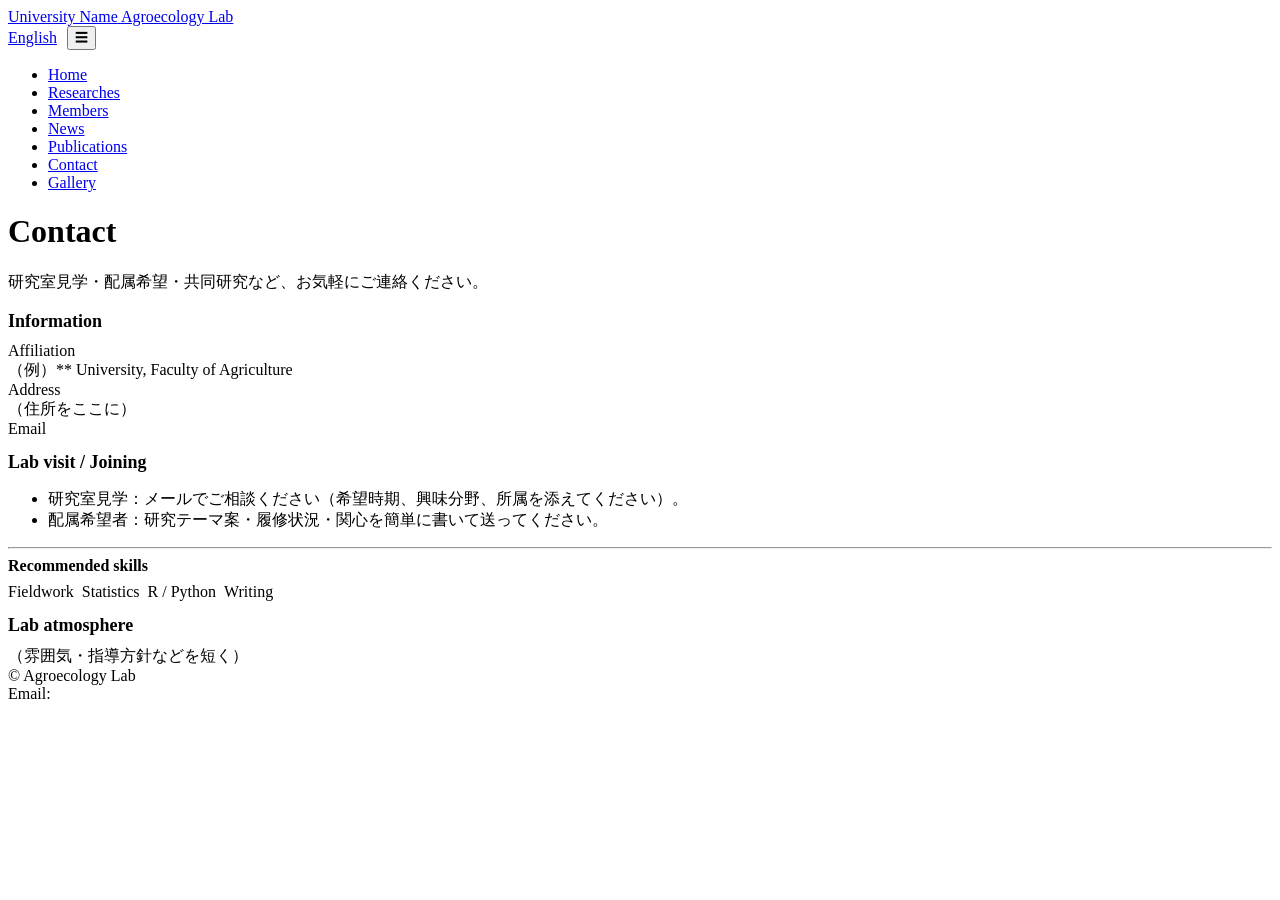
==== contact/index.html @ 3eb43d55 "Update Researches" ====
<!doctype html>
<html lang="ja">
<head>
  <meta charset="utf-8" />
  <meta name="viewport" content="width=device-width, initial-scale=1" />
  <title>Contact | Agroecology Lab</title>
  <meta name="description" content="お問い合わせ" />
  <link rel="stylesheet" href="../assets/css/style.css" />
</head>
<body>
  <header class="site-header">
    <div class="container header__row">
      <a class="brand" href="../">
        <span class="brand__logo" aria-hidden="true"></span>
        <span class="brand__text">
          <span class="brand__univ">University Name</span>
          <span class="brand__lab">Agroecology Lab</span>
        </span>
      </a>
      <div style="display:flex;gap:10px;align-items:center;">
        <a class="btn btn--ghost" href="../en/">English</a>
        <button class="nav-toggle" aria-label="Open menu" aria-expanded="false">☰</button>
      </div>
    </div>
    <nav class="site-nav" aria-label="Primary navigation">
      <div class="container">
        <ul class="nav-list">
          <li><a href="../">Home</a></li>
          <li><a href="../researches/">Researches</a></li>
          <li><a href="../members/">Members</a></li>
          <li><a href="../news/">News</a></li>
          <li><a href="../publications/">Publications</a></li>
          <li><a href="./">Contact</a></li>
          <li><a href="../gallery/">Gallery</a></li>
        </ul>
      </div>
    </nav>
  </header>

  <main class="container">
    <h1 class="page-title">Contact</h1>
    <p class="page-lead">研究室見学・配属希望・共同研究など、お気軽にご連絡ください。</p>

    <section class="card" style="margin-top:18px;">
      <h2 style="margin:0 0 10px;font-size:18px;">Information</h2>
      <div class="kv">
        <div class="k">Affiliation</div><div>（例）** University, Faculty of Agriculture</div>
        <div class="k">Address</div><div>（住所をここに）</div>
        <div class="k">Email</div>
        <div><span class="js-email" data-user="YOURNAME" data-domain="example" data-tld="ac.jp"></span></div>
      </div>
    </section>

    <section class="card" style="margin-top:14px;">
      <h2 style="margin:0 0 10px;font-size:18px;">Lab visit / Joining</h2>
      <ul class="list">
        <li>研究室見学：メールでご相談ください（希望時期、興味分野、所属を添えてください）。</li>
        <li>配属希望者：研究テーマ案・履修状況・関心を簡単に書いて送ってください。</li>
      </ul>
      <hr />
      <h3 style="margin:0 0 8px;font-size:16px;">Recommended skills</h3>
      <div style="display:flex;gap:8px;flex-wrap:wrap;">
        <span class="tag">Fieldwork</span>
        <span class="tag">Statistics</span>
        <span class="tag">R / Python</span>
        <span class="tag">Writing</span>
      </div>
    </section>

    <section class="card" style="margin-top:14px;">
      <h2 style="margin:0 0 10px;font-size:18px;">Lab atmosphere</h2>
      <p class="muted" style="margin:0;">（雰囲気・指導方針などを短く）</p>
    </section>
  </main>

  <footer class="site-footer">
    <div class="container footer__row">
      <div class="muted">© <span id="y"></span> Agroecology Lab</div>
      <div class="muted">Email: <span class="js-email" data-user="YOURNAME" data-domain="example" data-tld="ac.jp"></span></div>
    </div>
  </footer>

  <script src="../assets/js/main.js" defer></script>
</body>
</html>
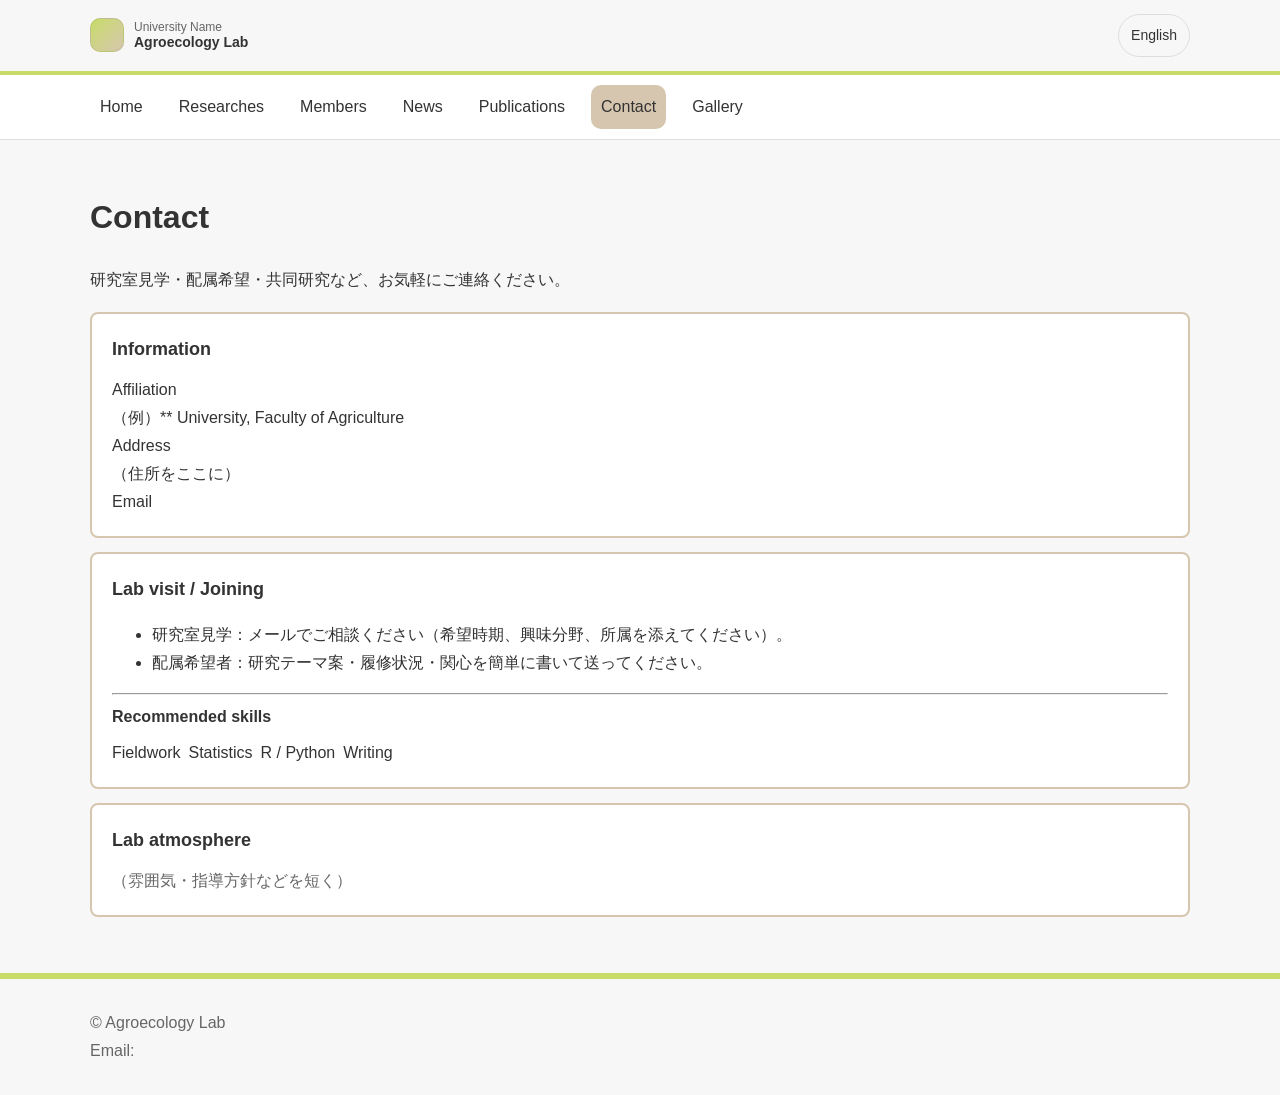
==== commit 11ca8ca2: "Set active tab beige + remove news background" ====
--- a/contact/index.html
+++ b/contact/index.html
@@ -30,7 +30,7 @@
           <li><a href="../members/">Members</a></li>
           <li><a href="../news/">News</a></li>
           <li><a href="../publications/">Publications</a></li>
-          <li><a href="./">Contact</a></li>
+          <li><a href="./" class="active">Contact</a></li>
           <li><a href="../gallery/">Gallery</a></li>
         </ul>
       </div>
--- a/assets/css/style.css
+++ b/assets/css/style.css
@@ -0,0 +1,138 @@
+:root{
+  --accent:#c7dc68; --accent2:#d6c6af; --bg:#f7f7f7;
+  --text:#333333; --muted:#666666; --card:#ffffff;
+  --border:rgba(0,0,0,.10); --maxw:1100px;
+}
+*{box-sizing:border-box} html,body{margin:0;padding:0}
+body{background:var(--bg);color:var(--text);font-family:-apple-system,BlinkMacSystemFont,"Segoe UI",Roboto,"Hiragino Sans","Noto Sans JP",Arial,sans-serif;line-height:1.75}
+a{color:inherit;text-decoration:none} a:hover{color:var(--accent)}
+.container{width:min(var(--maxw),calc(100% - 32px));margin:0 auto}
+.muted{color:var(--muted)}
+
+.site-header{position:sticky;top:0;z-index:50;background:rgba(247,247,247,.9);backdrop-filter:blur(8px);border-bottom:1px solid var(--border)}
+.header__row{display:flex;align-items:center;justify-content:space-between;padding:14px 0;gap:12px}
+.brand{display:flex;align-items:center;gap:10px}
+.brand__logo{width:34px;height:34px;border-radius:10px;background:linear-gradient(135deg,var(--accent),var(--accent2));border:1px solid rgba(0,0,0,.08)}
+.brand__text{display:flex;flex-direction:column;line-height:1.2}
+.brand__univ{font-size:12px;color:var(--muted)}
+.brand__lab{font-weight:700;font-size:14px}
+
+.btn{display:inline-flex;align-items:center;justify-content:center;padding:8px 12px;border-radius:999px;border:1px solid var(--border);background:var(--card);font-size:14px}
+.btn--ghost{background:transparent}
+.nav-toggle{display:none;border:1px solid var(--border);background:var(--card);border-radius:10px;padding:8px 10px;font-size:16px}
+.site-nav{border-top:1px solid rgba(0,0,0,.06);background:rgba(247,247,247,.92)}
+.site-nav.is-open{display:block}
+.nav-list{list-style:none;display:flex;gap:16px;padding:10px 0;margin:0;overflow-x:auto}
+.nav-list a{display:inline-block;padding:8px 10px;border-radius:10px}
+.nav-list a:hover{background:rgba(199,220,104,.22)}
+main.container{padding:28px 0 56px}
+
+.hero{border-radius:18px;overflow:hidden;border:1px solid var(--border);position:relative;min-height:240px}
+.hero__img{position:absolute;inset:0;background-size:cover;background-position:center}
+.hero__overlay{position:absolute;inset:0;background:linear-gradient(90deg,rgba(0,0,0,.55),rgba(0,0,0,.10))}
+.hero__content{position:relative;padding:28px;color:#fff;max-width:720px}
+.hero__title{font-size:34px;line-height:1.2;margin:0 0 10px}
+.hero__lead{margin:0;color:rgba(255,255,255,.92)}
+
+.card{background:var(--card);border:1px solid var(--border);border-radius:14px;padding:16px}
+.section{margin-top:26px}
+.section__title{display:flex;align-items:baseline;justify-content:space-between;gap:12px;margin:0 0 12px}
+.section__title h2{margin:0;font-size:20px}
+
+.page__header{margin-bottom:14px;border-left:6px solid var(--accent2);padding-left:12px}
+.page__title{margin:0;font-size:26px}
+
+@media (max-width:640px){
+  .nav-toggle{display:inline-flex}
+  .site-nav{display:none}
+  .site-nav.is-open{display:block}
+  .nav-list{flex-wrap:wrap;overflow:visible}
+  .hero__title{font-size:28px}
+  .hero__content{padding:18px}
+}
+
+/* ===== Brand Navigation ===== */
+
+.site-nav {
+  border-top: 4px solid #c7dc68;
+  background: #ffffff;
+}
+
+.nav-list a {
+  transition: all 0.2s ease;
+}
+
+.nav-list a:hover {
+  background: #c7dc68;
+  color: #333;
+}
+
+.nav-list a.active {
+  background: #d6c6af;
+}
+
+/* ===== Section Accent ===== */
+
+.section-title {
+  position: relative;
+  font-size: 22px;
+  margin-bottom: 18px;
+  padding-bottom: 8px;
+}
+
+.section-title::after {
+  content: "";
+  display: block;
+  width: 60px;
+  height: 6px;
+  background: #c7dc68;
+  margin-top: 6px;
+}
+
+/* ===== Brand Buttons ===== */
+
+.btn-primary {
+  background: #c7dc68;
+  color: #333;
+  border: none;
+  padding: 10px 18px;
+  border-radius: 6px;
+  font-weight: 600;
+}
+
+.btn-primary:hover {
+  background: #b6c957;
+}
+
+.btn-secondary {
+  background: #d6c6af;
+  color: #333;
+  border: none;
+  padding: 10px 18px;
+  border-radius: 6px;
+}
+
+.card {
+  background: #ffffff;
+  border: 2px solid #d6c6af;
+  border-radius: 8px;
+  padding: 20px;
+  transition: 0.2s;
+}
+
+.card:hover {
+  border-color: #c7dc68;
+  transform: translateY(-3px);
+}
+
+.site-footer {
+  border-top: 6px solid #c7dc68;
+  background: #f7f7f7;
+  padding: 30px 0;
+}
+
+.section-light {
+  background: rgba(214,198,175,0.15);
+  padding: 40px 0;
+}
+
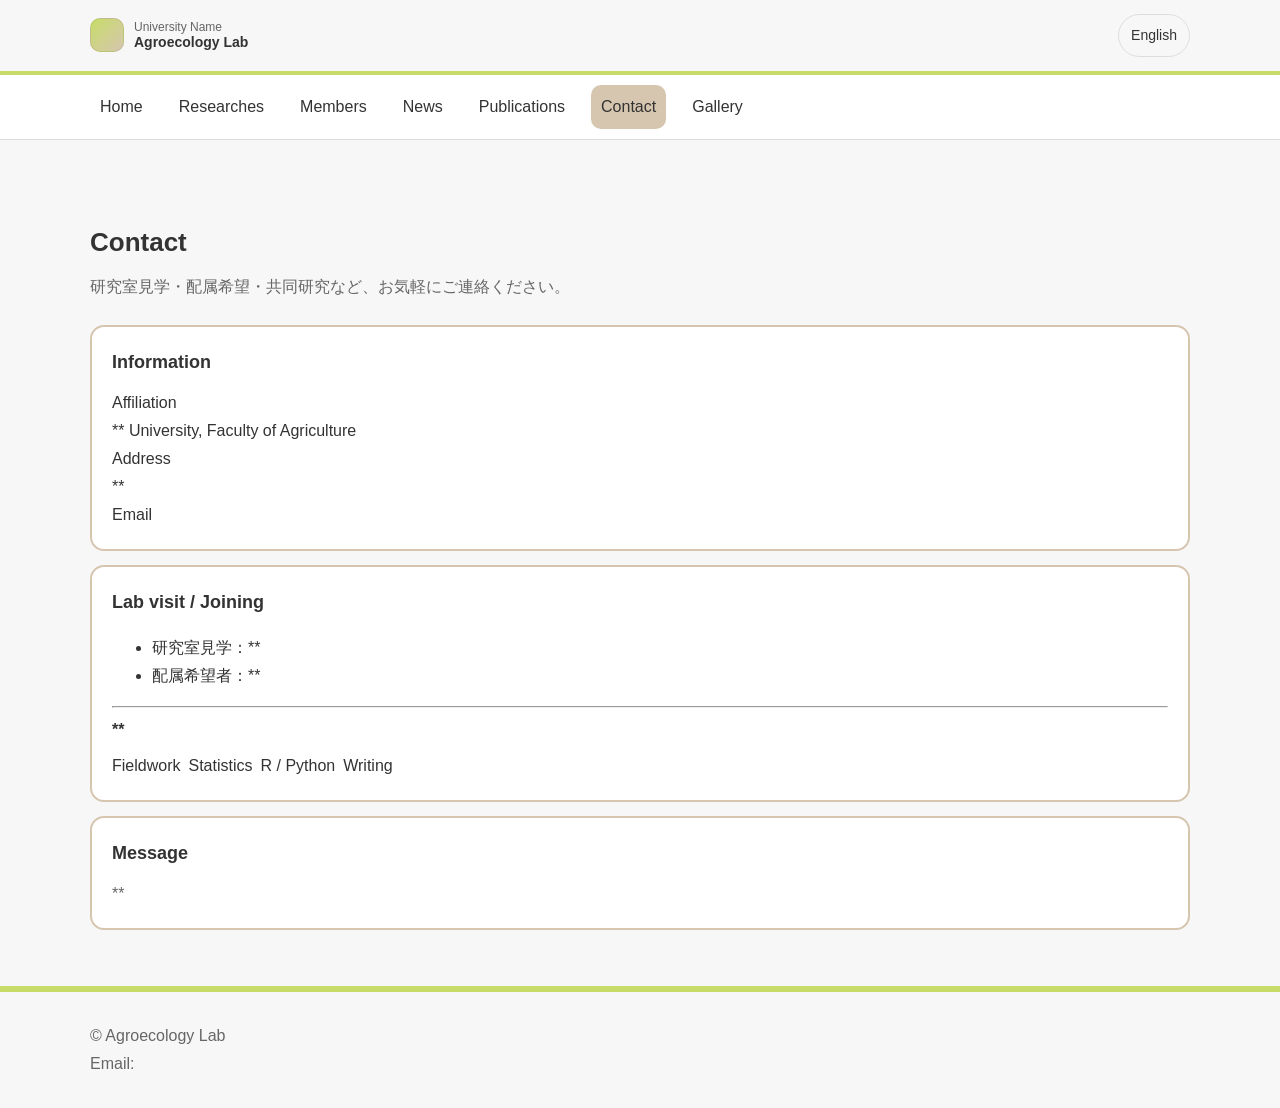
==== commit f70c784a: "Correct discriptions" ====
--- a/contact/index.html
+++ b/contact/index.html
@@ -44,21 +44,21 @@
     <section class="card" style="margin-top:18px;">
       <h2 style="margin:0 0 10px;font-size:18px;">Information</h2>
       <div class="kv">
-        <div class="k">Affiliation</div><div>（例）** University, Faculty of Agriculture</div>
-        <div class="k">Address</div><div>（住所をここに）</div>
+        <div class="k">Affiliation</div><div>** University, Faculty of Agriculture</div>
+        <div class="k">Address</div><div>**</div>
         <div class="k">Email</div>
-        <div><span class="js-email" data-user="YOURNAME" data-domain="example" data-tld="ac.jp"></span></div>
+        <div><span class="js-email" data-user="**" data-domain="**" data-tld="ac.jp"></span></div>
       </div>
     </section>
 
     <section class="card" style="margin-top:14px;">
       <h2 style="margin:0 0 10px;font-size:18px;">Lab visit / Joining</h2>
       <ul class="list">
-        <li>研究室見学：メールでご相談ください（希望時期、興味分野、所属を添えてください）。</li>
-        <li>配属希望者：研究テーマ案・履修状況・関心を簡単に書いて送ってください。</li>
+        <li>研究室見学：**</li>
+        <li>配属希望者：**</li>
       </ul>
       <hr />
-      <h3 style="margin:0 0 8px;font-size:16px;">Recommended skills</h3>
+      <h3 style="margin:0 0 8px;font-size:16px;">**</h3>
       <div style="display:flex;gap:8px;flex-wrap:wrap;">
         <span class="tag">Fieldwork</span>
         <span class="tag">Statistics</span>
@@ -68,15 +68,15 @@
     </section>
 
     <section class="card" style="margin-top:14px;">
-      <h2 style="margin:0 0 10px;font-size:18px;">Lab atmosphere</h2>
-      <p class="muted" style="margin:0;">（雰囲気・指導方針などを短く）</p>
+      <h2 style="margin:0 0 10px;font-size:18px;">Message</h2>
+      <p class="muted" style="margin:0;">**</p>
     </section>
   </main>
 
   <footer class="site-footer">
     <div class="container footer__row">
       <div class="muted">© <span id="y"></span> Agroecology Lab</div>
-      <div class="muted">Email: <span class="js-email" data-user="YOURNAME" data-domain="example" data-tld="ac.jp"></span></div>
+      <div class="muted">Email: <span class="js-email" data-user="**" data-domain="**" data-tld="ac.jp"></span></div>
     </div>
   </footer>
 
--- a/assets/css/style.css
+++ b/assets/css/style.css
@@ -20,33 +20,98 @@
 .btn{display:inline-flex;align-items:center;justify-content:center;padding:8px 12px;border-radius:999px;border:1px solid var(--border);background:var(--card);font-size:14px}
 .btn--ghost{background:transparent}
 .nav-toggle{display:none;border:1px solid var(--border);background:var(--card);border-radius:10px;padding:8px 10px;font-size:16px}
-.site-nav{border-top:1px solid rgba(0,0,0,.06);background:rgba(247,247,247,.92)}
 .site-nav.is-open{display:block}
 .nav-list{list-style:none;display:flex;gap:16px;padding:10px 0;margin:0;overflow-x:auto}
 .nav-list a{display:inline-block;padding:8px 10px;border-radius:10px}
-.nav-list a:hover{background:rgba(199,220,104,.22)}
-main.container{padding:28px 0 56px}
-
-.hero{border-radius:18px;overflow:hidden;border:1px solid var(--border);position:relative;min-height:240px}
-.hero__img{position:absolute;inset:0;background-size:cover;background-position:center}
-.hero__overlay{position:absolute;inset:0;background:linear-gradient(90deg,rgba(0,0,0,.55),rgba(0,0,0,.10))}
-.hero__content{position:relative;padding:28px;color:#fff;max-width:720px}
-.hero__title{font-size:34px;line-height:1.2;margin:0 0 10px}
-.hero__lead{margin:0;color:rgba(255,255,255,.92)}
-
-.card{background:var(--card);border:1px solid var(--border);border-radius:14px;padding:16px}
-.section{margin-top:26px}
-.section__title{display:flex;align-items:baseline;justify-content:space-between;gap:12px;margin:0 0 12px}
-.section__title h2{margin:0;font-size:20px}
-
-.page__header{margin-bottom:14px;border-left:6px solid var(--accent2);padding-left:12px}
-.page__title{margin:0;font-size:26px}
+main.container{padding:80px 0 56px}
+
+/* ===== Hero (match container width + add spacing) ===== */
+
+.hero{
+  position:relative;
+  overflow:hidden;
+  border:1px solid var(--border);
+  border-radius:18px;
+
+  min-height:240px;
+  margin-bottom:60px;   /* 下余白だけ残す */
+}
+
+.hero__img{
+  position:absolute;
+  inset:0;
+  background-image:url('../img/hero.jpg'); /* CSSは assets/css/ 基準 */
+  background-size:cover;
+  background-position:center;
+}
+
+.hero__overlay{
+  position:absolute;
+  inset:0;
+  background:linear-gradient(90deg,rgba(0,0,0,.55),rgba(0,0,0,.10));
+}
+
+.hero__content{
+  position:relative;
+  padding:28px;
+  color:#fff;
+  max-width:720px;
+}
+
+.hero__title{
+  font-size:34px;
+  line-height:1.2;
+  margin:0 0 10px;
+}
+
+.hero__lead{
+  margin:0;
+  color:rgba(255,255,255,.92);
+}
+
+/* ===== Cards / Sections ===== */
+
+
+.section__title{
+  display:flex;
+  align-items:baseline;
+  justify-content:space-between;
+  gap:12px;
+  margin:0 0 12px;
+}
+
+.section__title h2{
+  margin:0;
+  font-size:20px;
+}
+
+/* ===== Page header ===== */
+
+.page__header{
+  margin-bottom:14px;
+  border-left:6px solid var(--accent2);
+  padding-left:12px;
+}
+
+.page__title{
+  margin:0;
+  font-size:26px;
+}
+
+/* ===== Mobile ===== */
 
 @media (max-width:640px){
   .nav-toggle{display:inline-flex}
   .site-nav{display:none}
   .site-nav.is-open{display:block}
   .nav-list{flex-wrap:wrap;overflow:visible}
+
+  .hero{
+    width:calc(100% - 32px);
+    margin: 0 auto 34px auto; /* モバイルは少し詰める */
+    border-radius:16px;
+  }
+
   .hero__title{font-size:28px}
   .hero__content{padding:18px}
 }
@@ -69,24 +134,6 @@
 
 .nav-list a.active {
   background: #d6c6af;
-}
-
-/* ===== Section Accent ===== */
-
-.section-title {
-  position: relative;
-  font-size: 22px;
-  margin-bottom: 18px;
-  padding-bottom: 8px;
-}
-
-.section-title::after {
-  content: "";
-  display: block;
-  width: 60px;
-  height: 6px;
-  background: #c7dc68;
-  margin-top: 6px;
 }
 
 /* ===== Brand Buttons ===== */
@@ -112,10 +159,10 @@
   border-radius: 6px;
 }
 
-.card {
-  background: #ffffff;
-  border: 2px solid #d6c6af;
-  border-radius: 8px;
+.card{
+  background: var(--card);
+  border: 2px solid var(--accent2);
+  border-radius: 14px;
   padding: 20px;
   transition: 0.2s;
 }
@@ -136,3 +183,71 @@
   padding: 40px 0;
 }
 
+
+/* =====================================================
+   SECTION SYSTEM (clean version – define once only)
+   ===================================================== */
+
+/* ---- Section container spacing ---- */
+.section{
+  margin-top: 40px;
+}
+
+/* ---- Section title (single definition) ---- */
+.section-title{
+  font-size: 20px;
+  font-weight: 600;
+  margin: 0;
+  position: relative;
+}
+
+/* Green accent bar under section title */
+.section-title::after{
+  content:"";
+  display:block;
+  width:80px;
+  height:6px;
+  background: var(--accent);   /* #c7dc68 */
+  margin: 10px 0 24px 0;       /* ← ここでカードとの距離を確保 */
+  border-radius: 999px;
+}
+
+/* ---- Ensure spacing when grid/card follows ---- */
+.section-title + .grid,
+.section-title + .card{
+  margin-top: 0;   /* バーで余白を作るので不要 */
+}
+
+/* ---- Page header (Researches / Members の上部) ---- */
+.page-title{
+  font-size: 26px;
+  margin: 0 0 8px 0;
+}
+
+.page-lead{
+  margin: 0 0 24px 0;
+  color: var(--muted);
+}
+
+/* ===== Card spacing inside grids (Topics etc.) ===== */
+
+/* grid の中のカード間隔を gap で作る（これが正解） */
+.grid{
+  display: grid;          /* 念のため（既にgridでもOK） */
+  gap: 18px;              /* ← ここが “カード同士の間隔” */
+}
+
+/* 2列・3列の指定（既にある場合は上書きされませんが、無ければ効く） */
+.grid-2{ grid-template-columns: repeat(2, minmax(0, 1fr)); }
+.grid-3{ grid-template-columns: repeat(3, minmax(0, 1fr)); }
+
+/* カード自身の余計な外側余白をゼロに（gap で統一するため） */
+.grid > .card{
+  margin: 0;
+}
+
+/* モバイルは1列にして gap も少し詰める */
+@media (max-width: 900px){
+  .grid-2, .grid-3{ grid-template-columns: 1fr; }
+  .grid{ gap: 14px; }
+}
